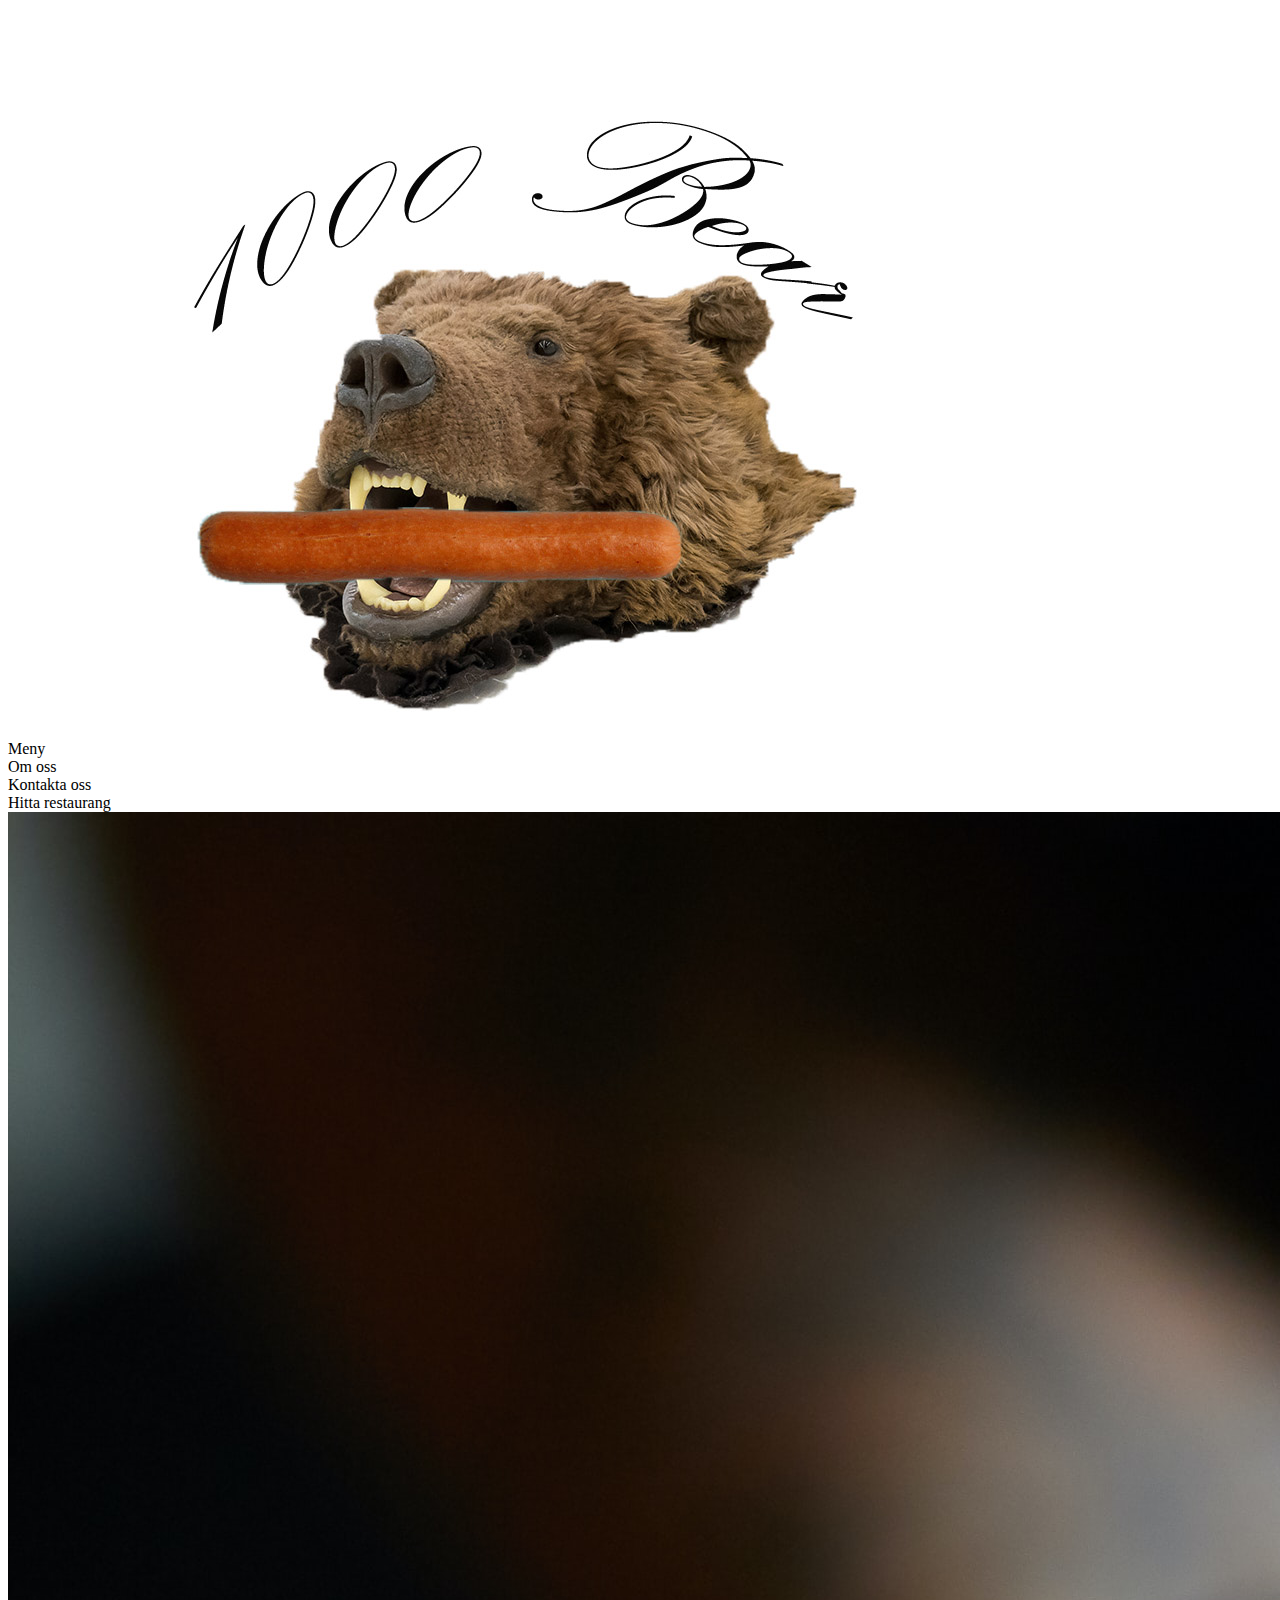
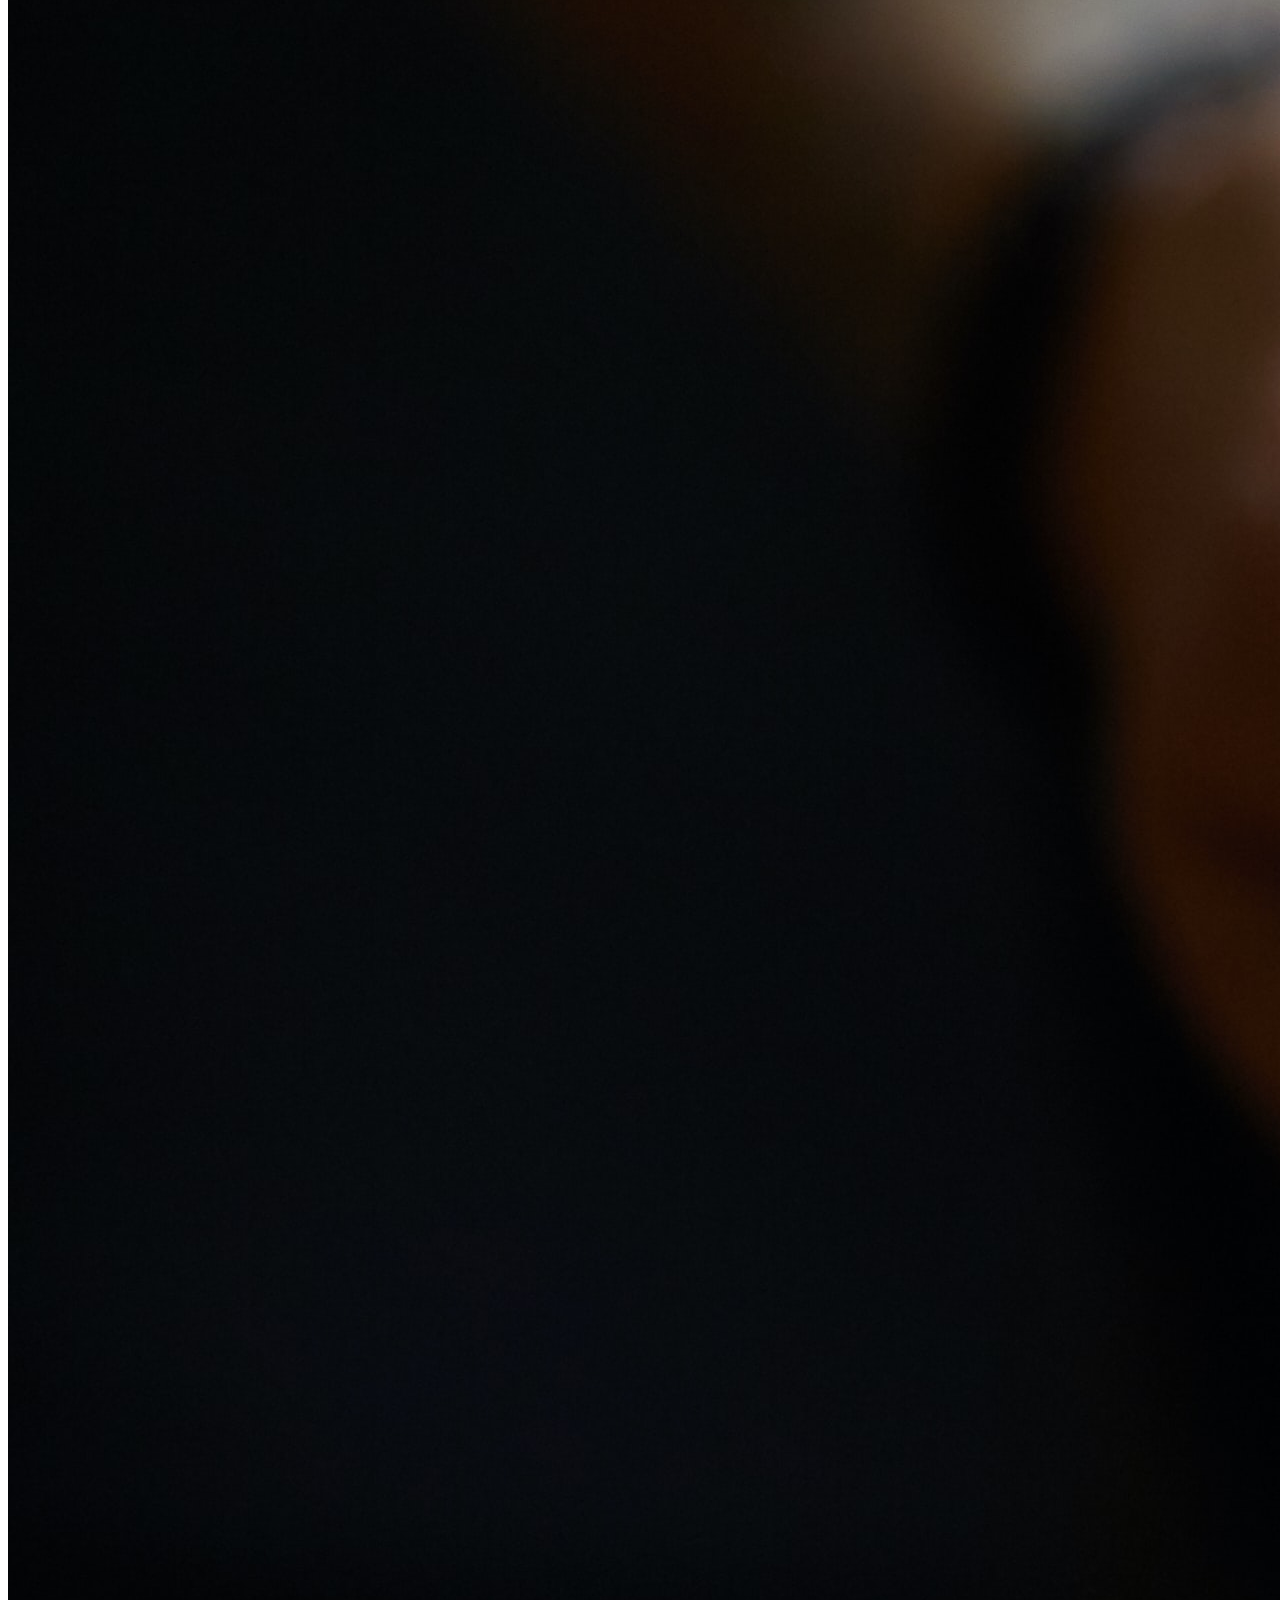
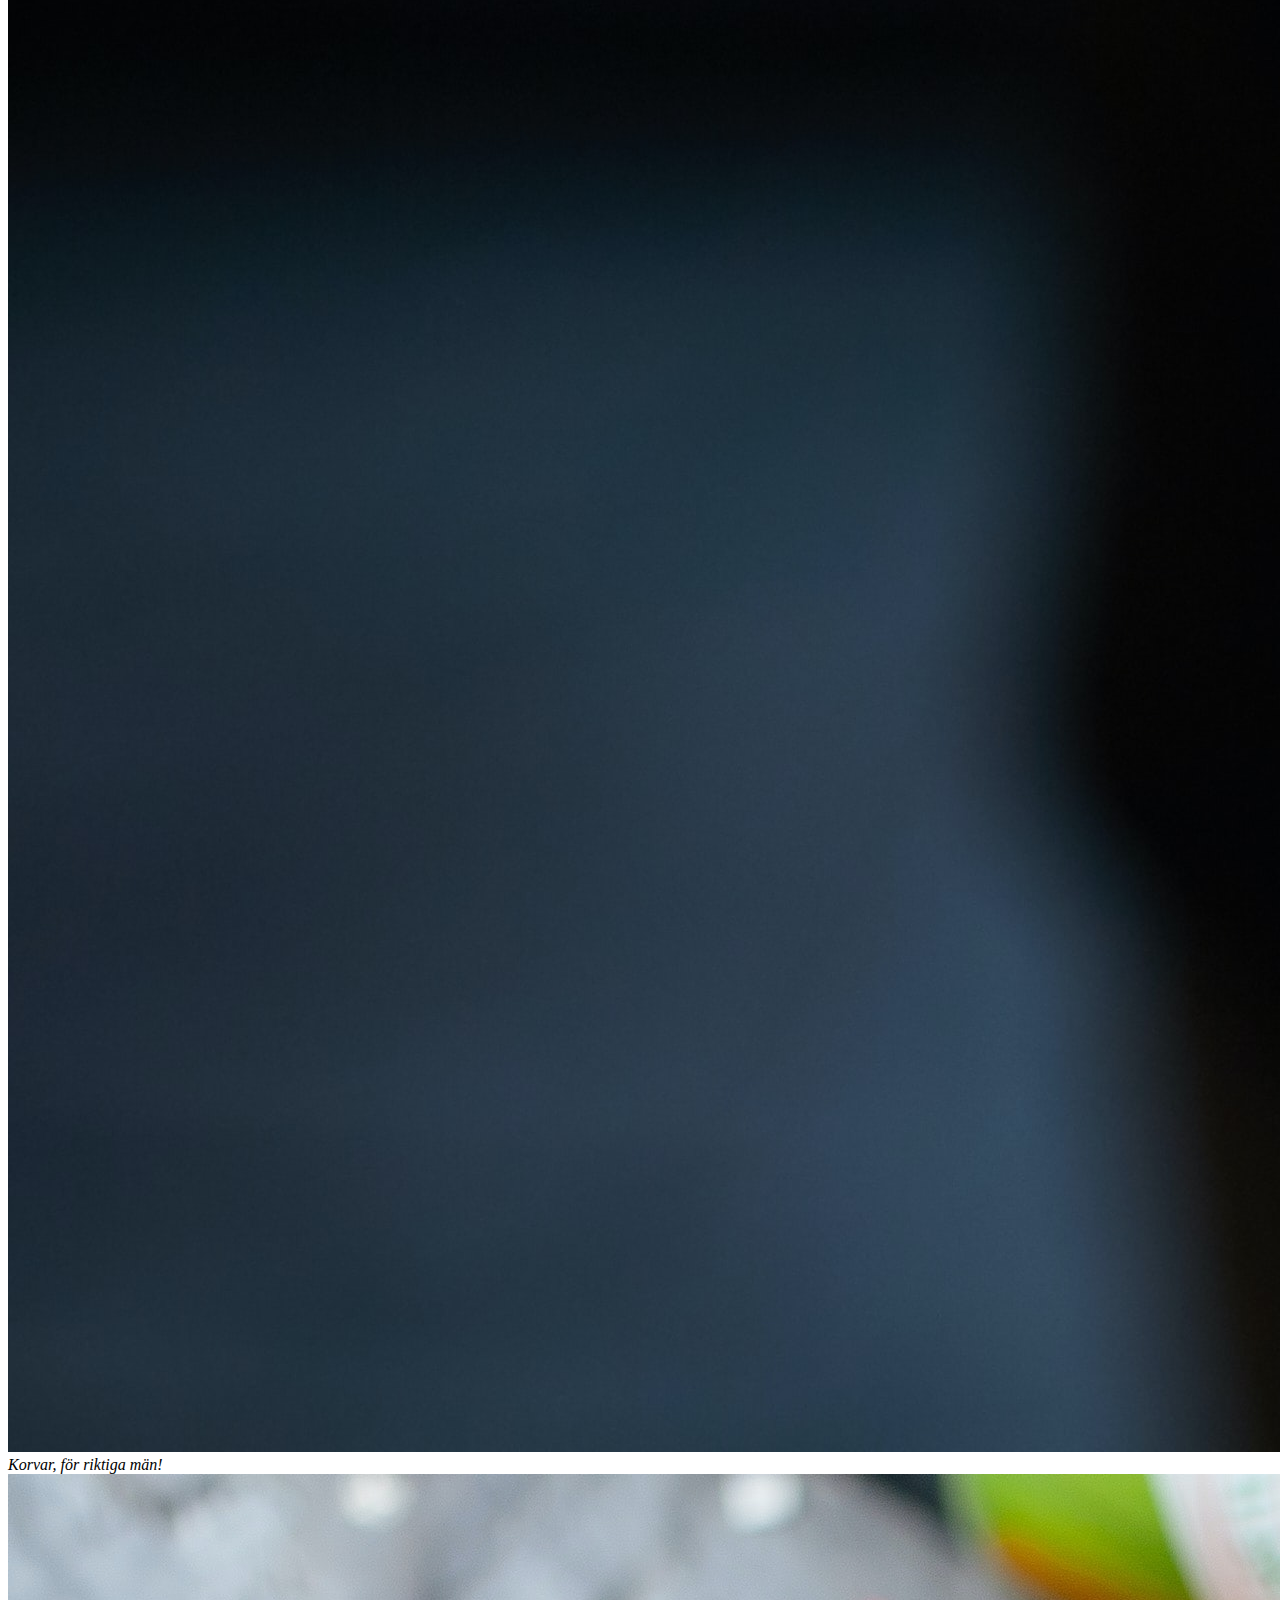
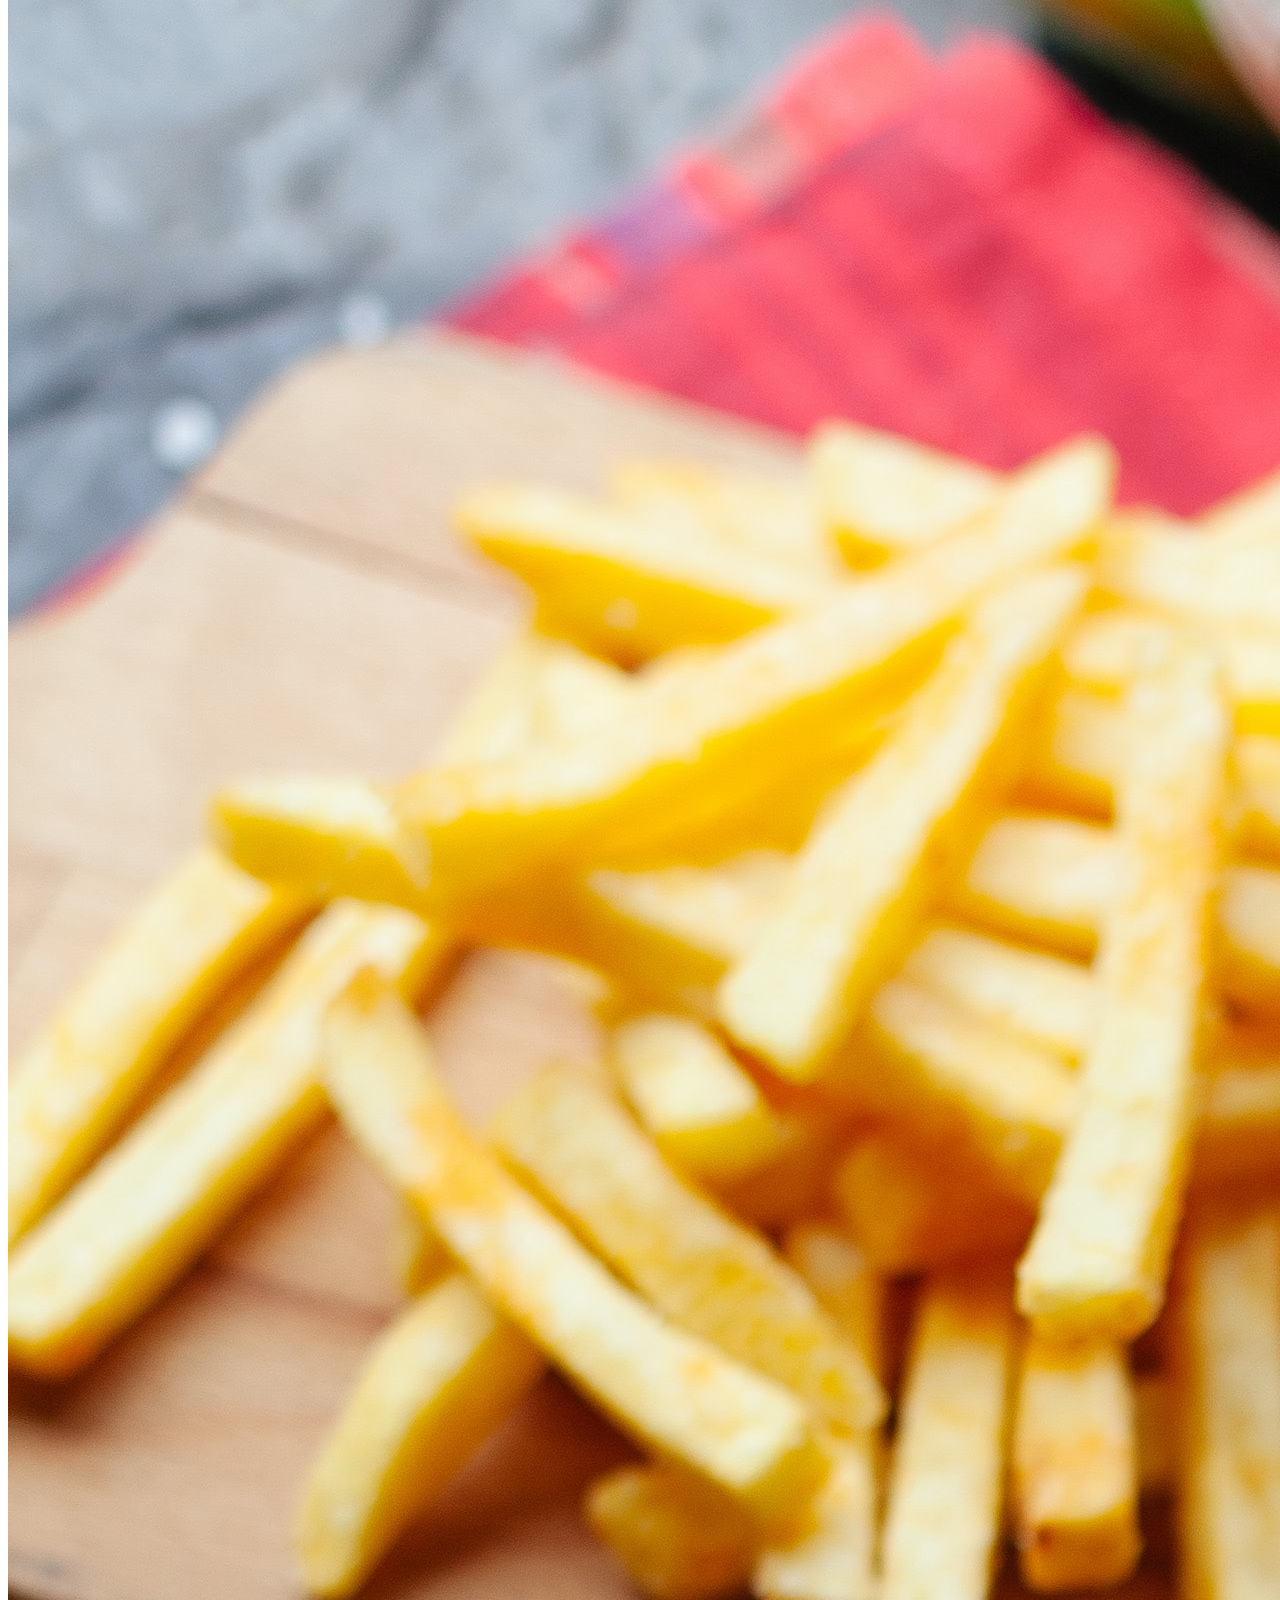
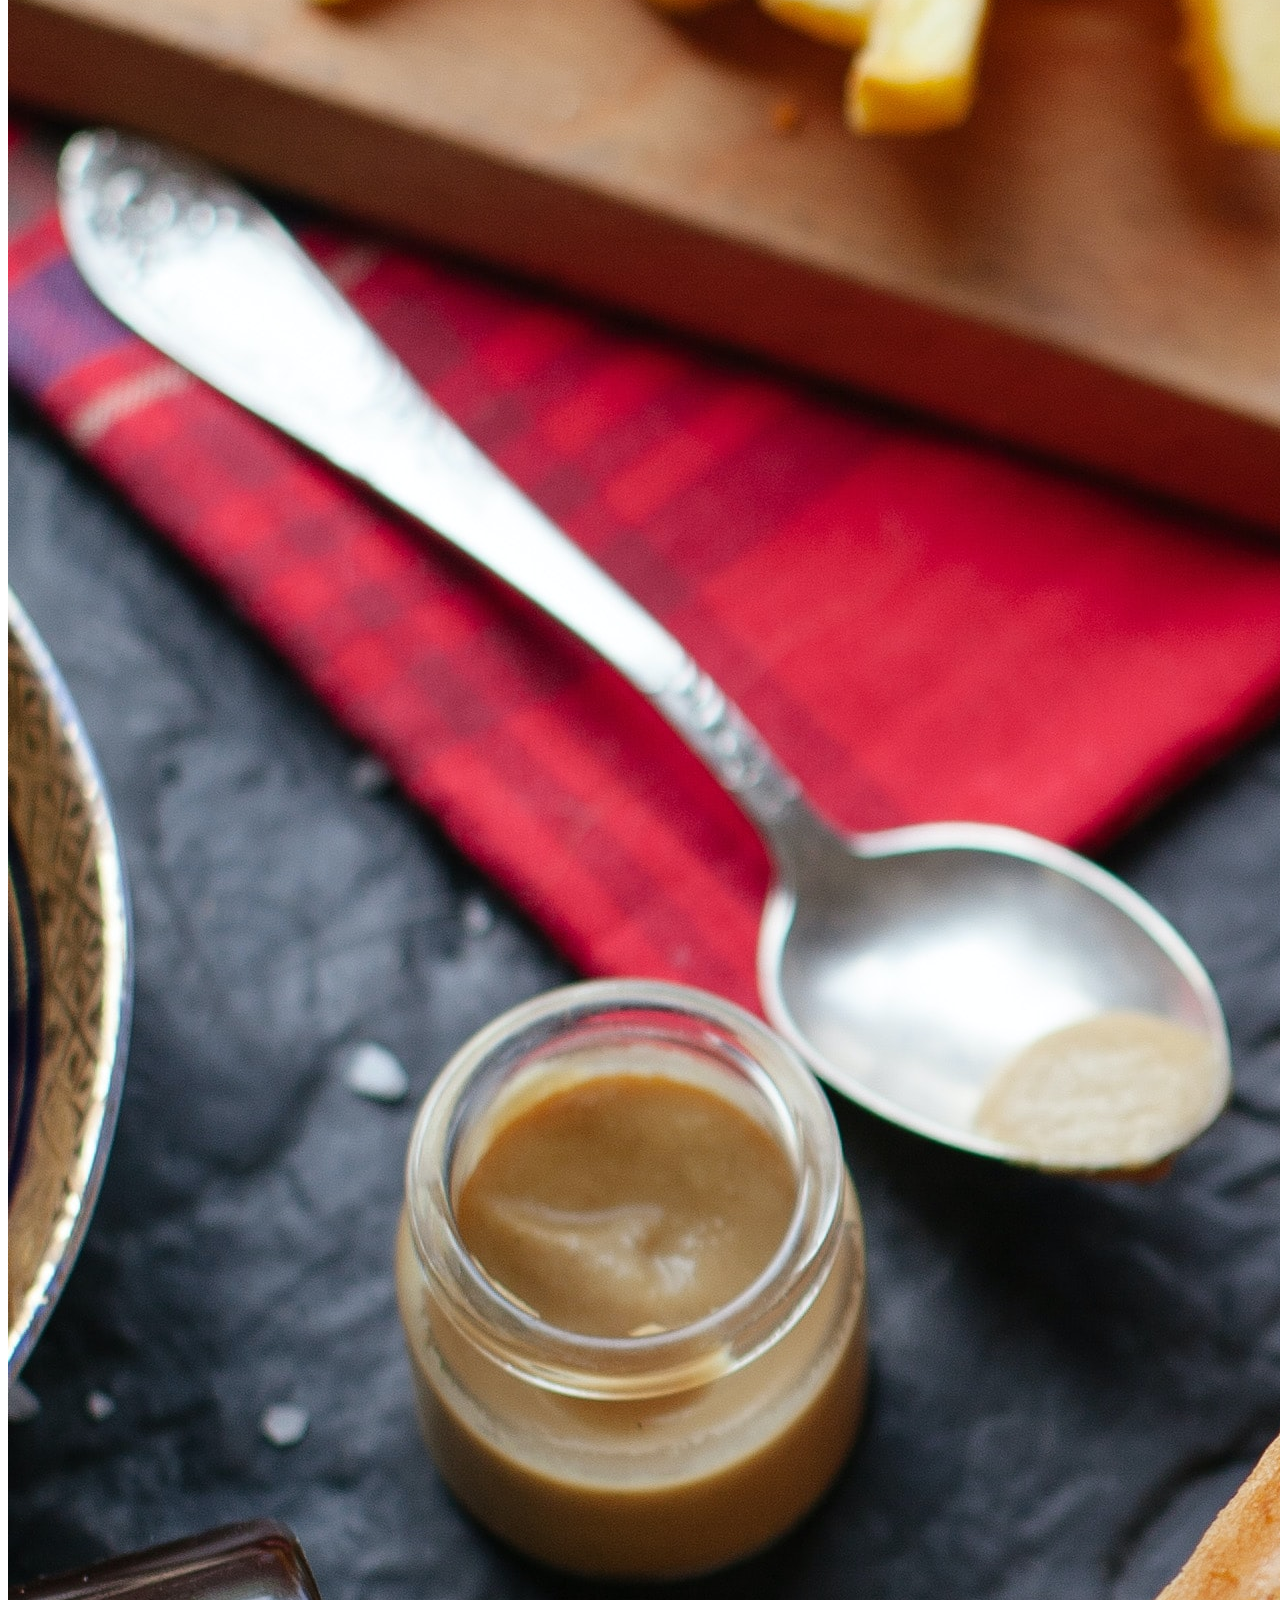
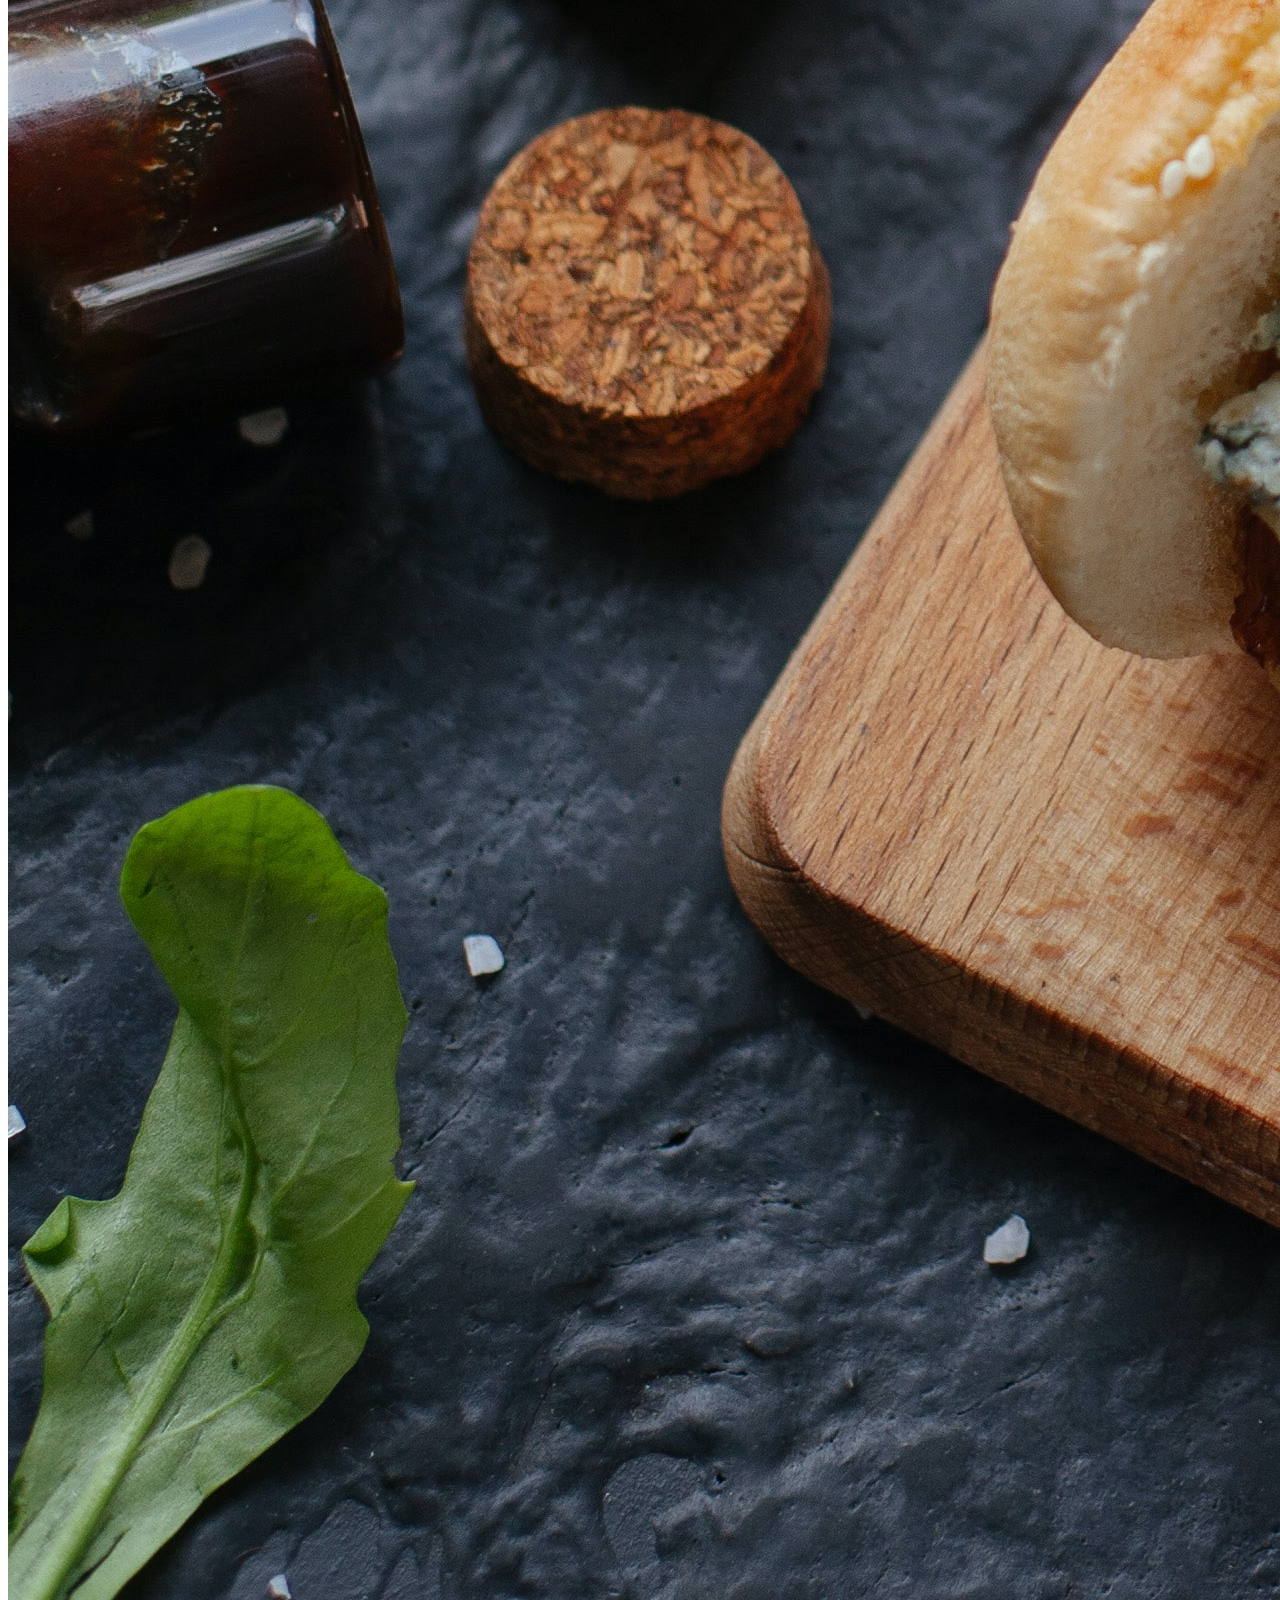
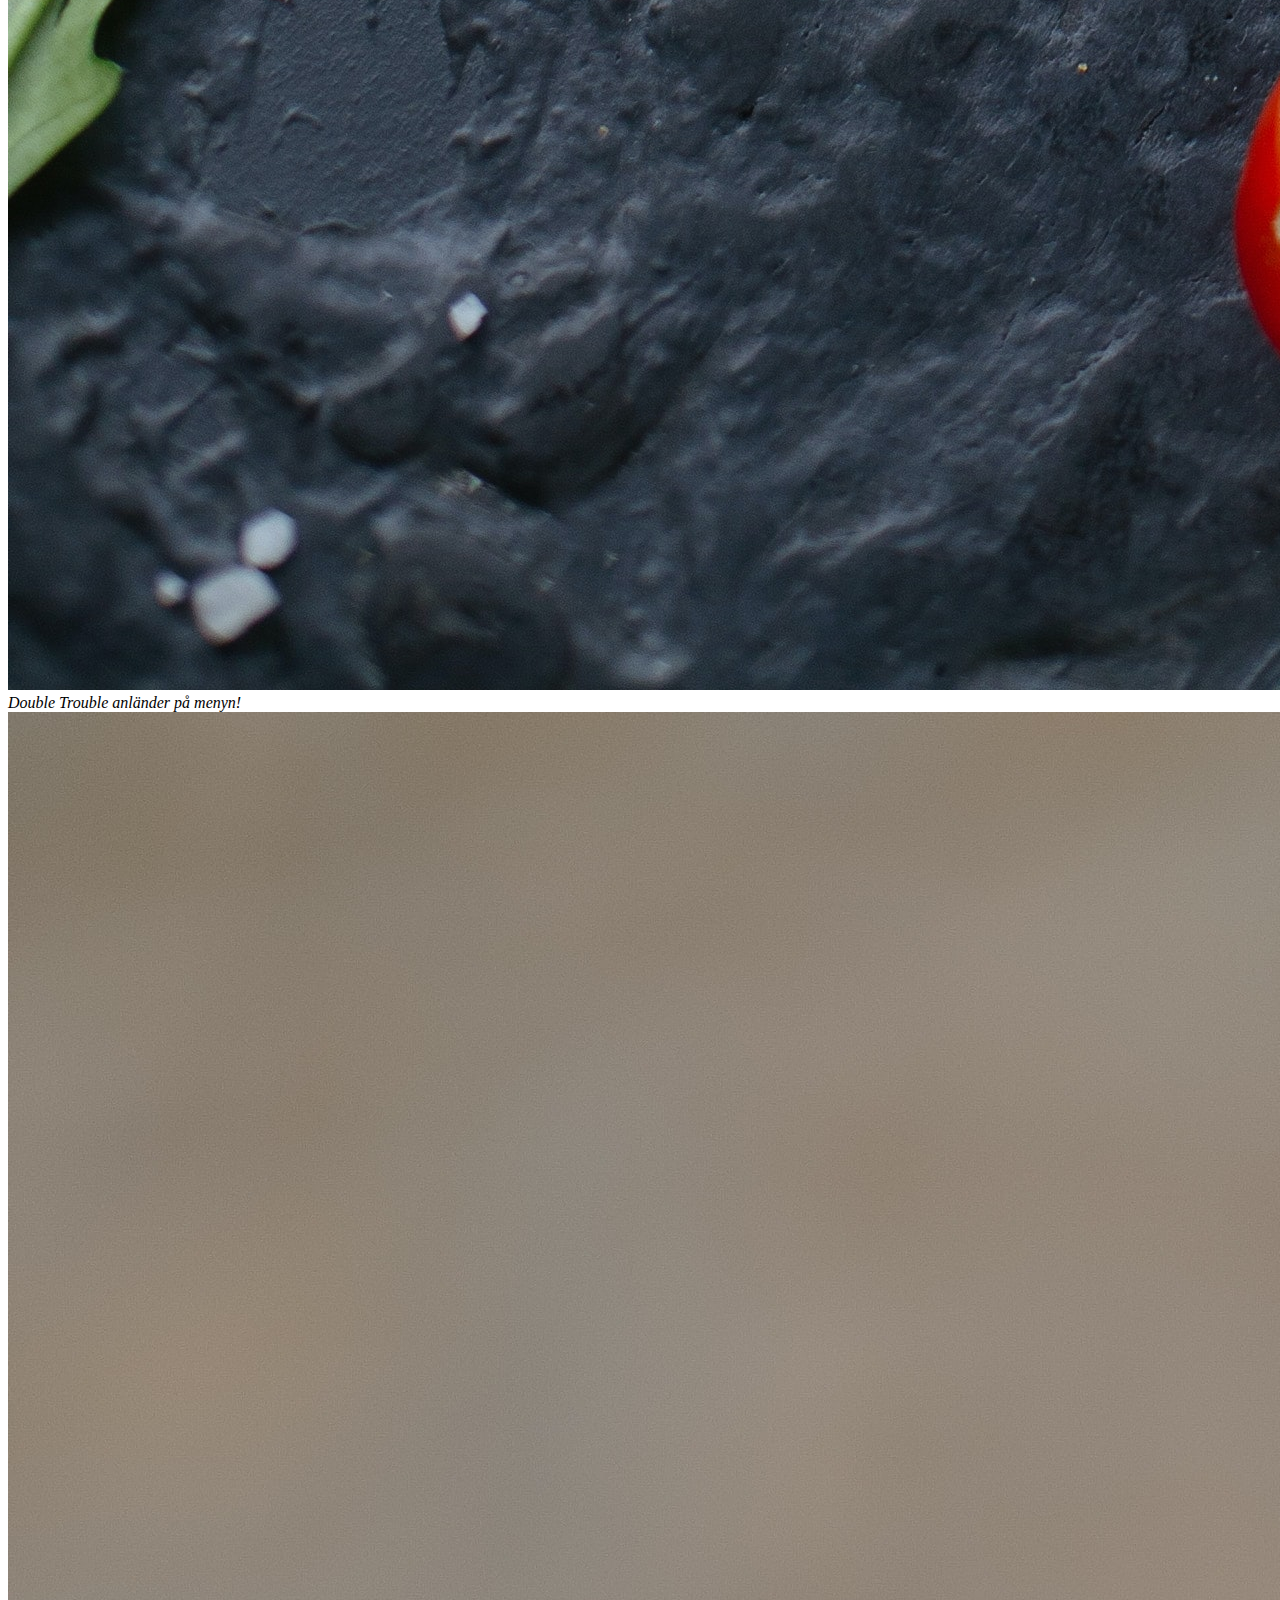
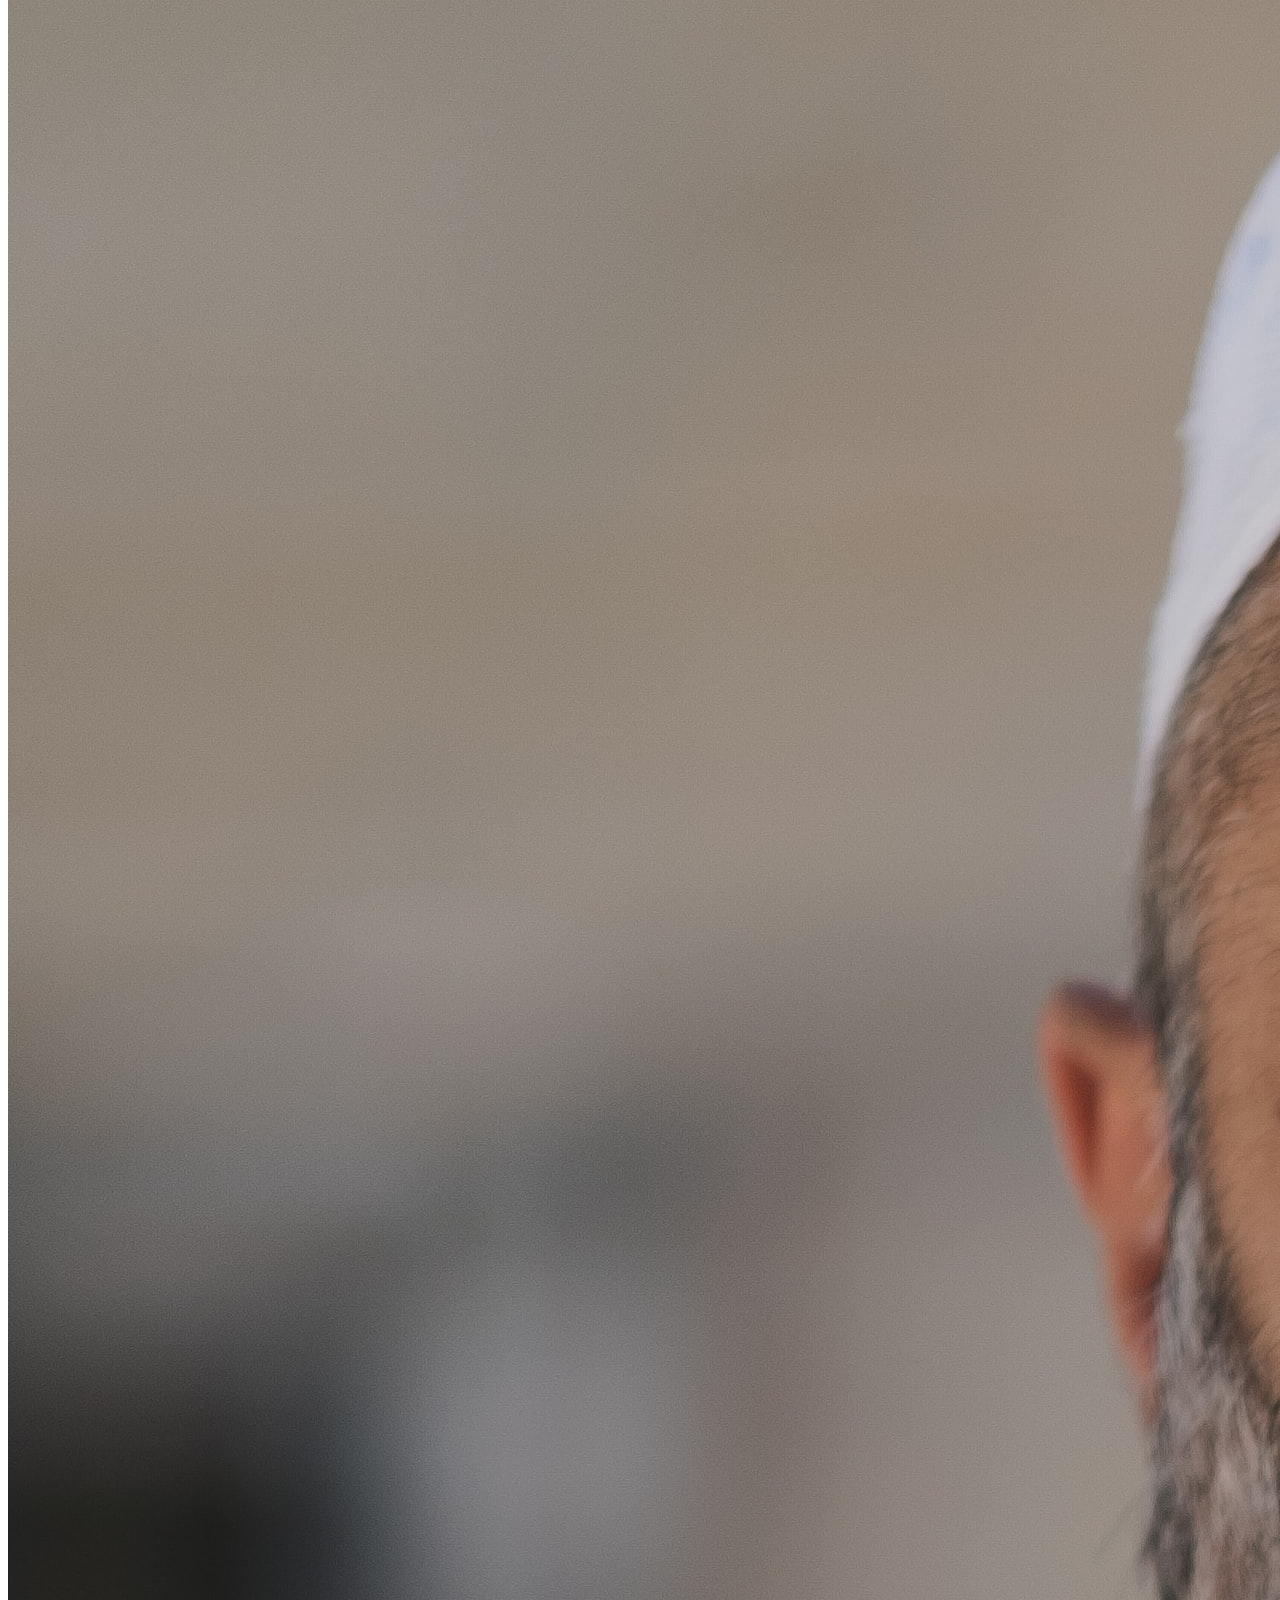
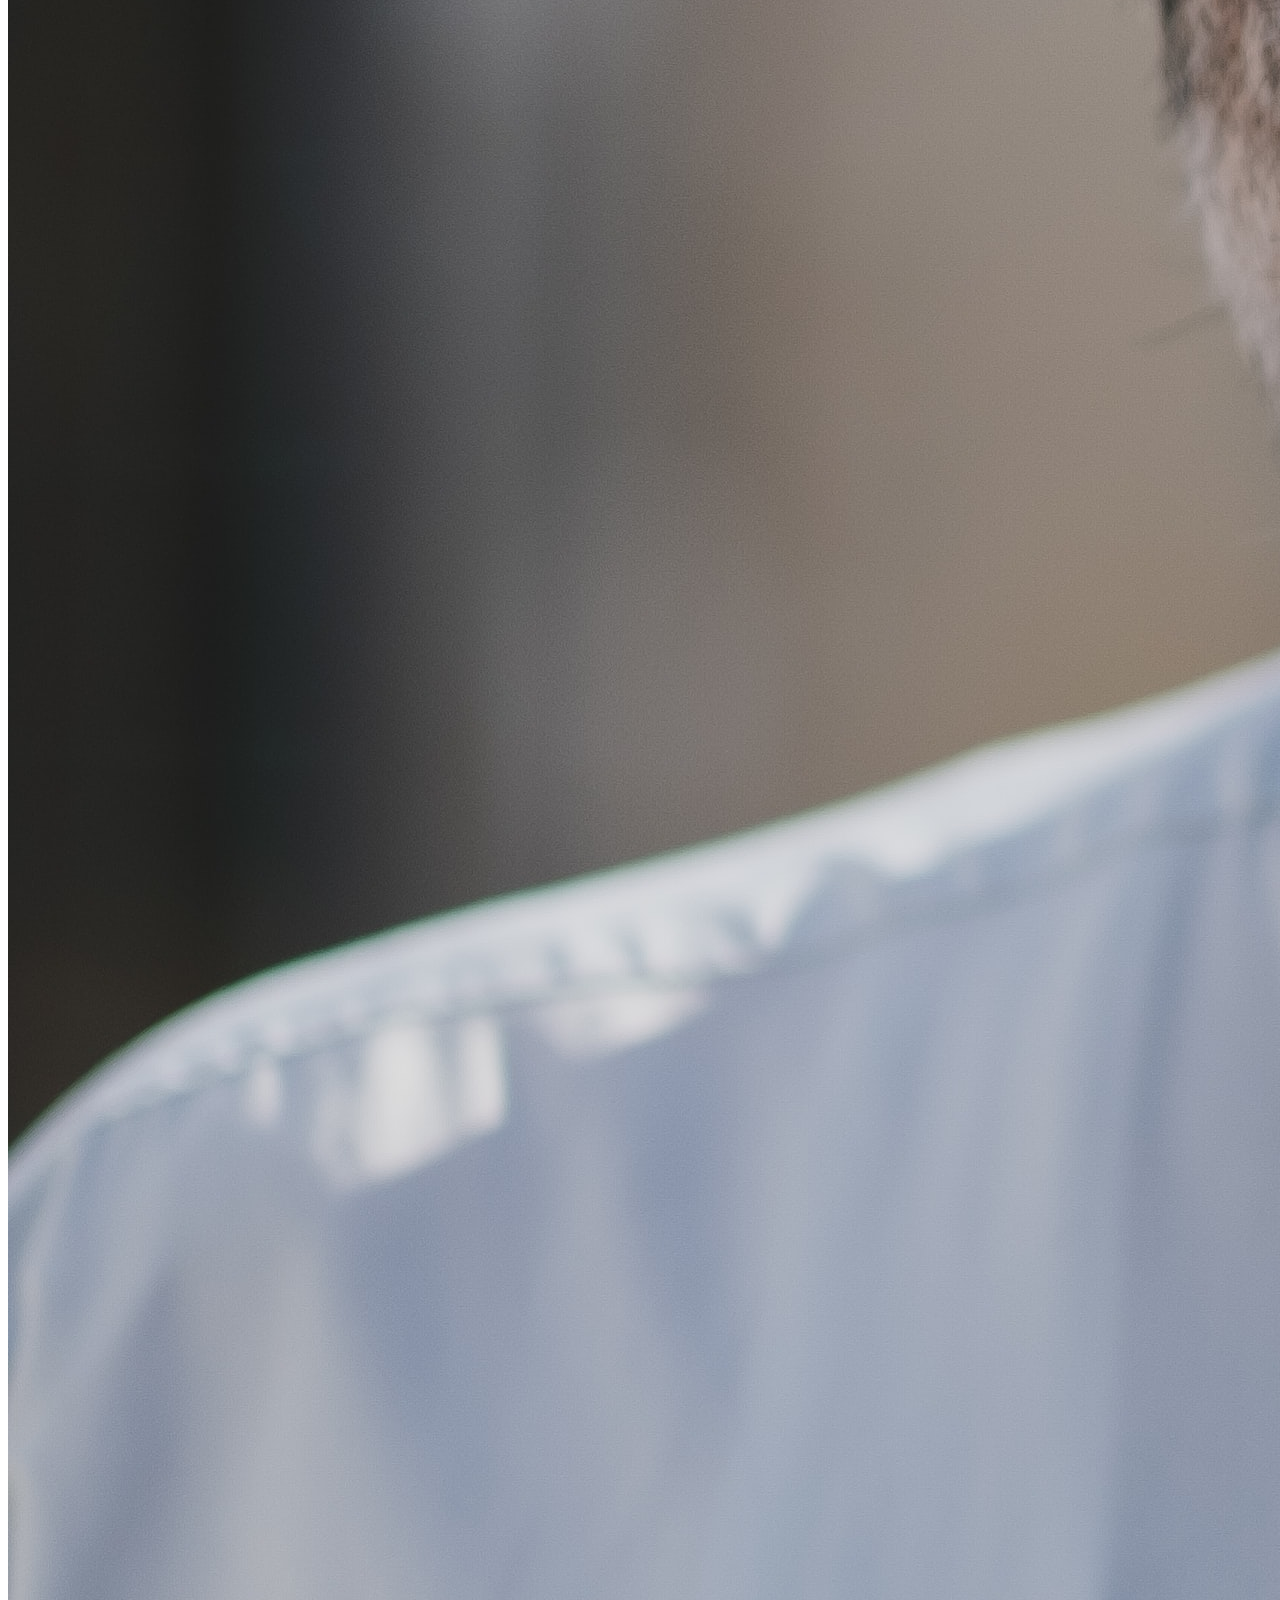
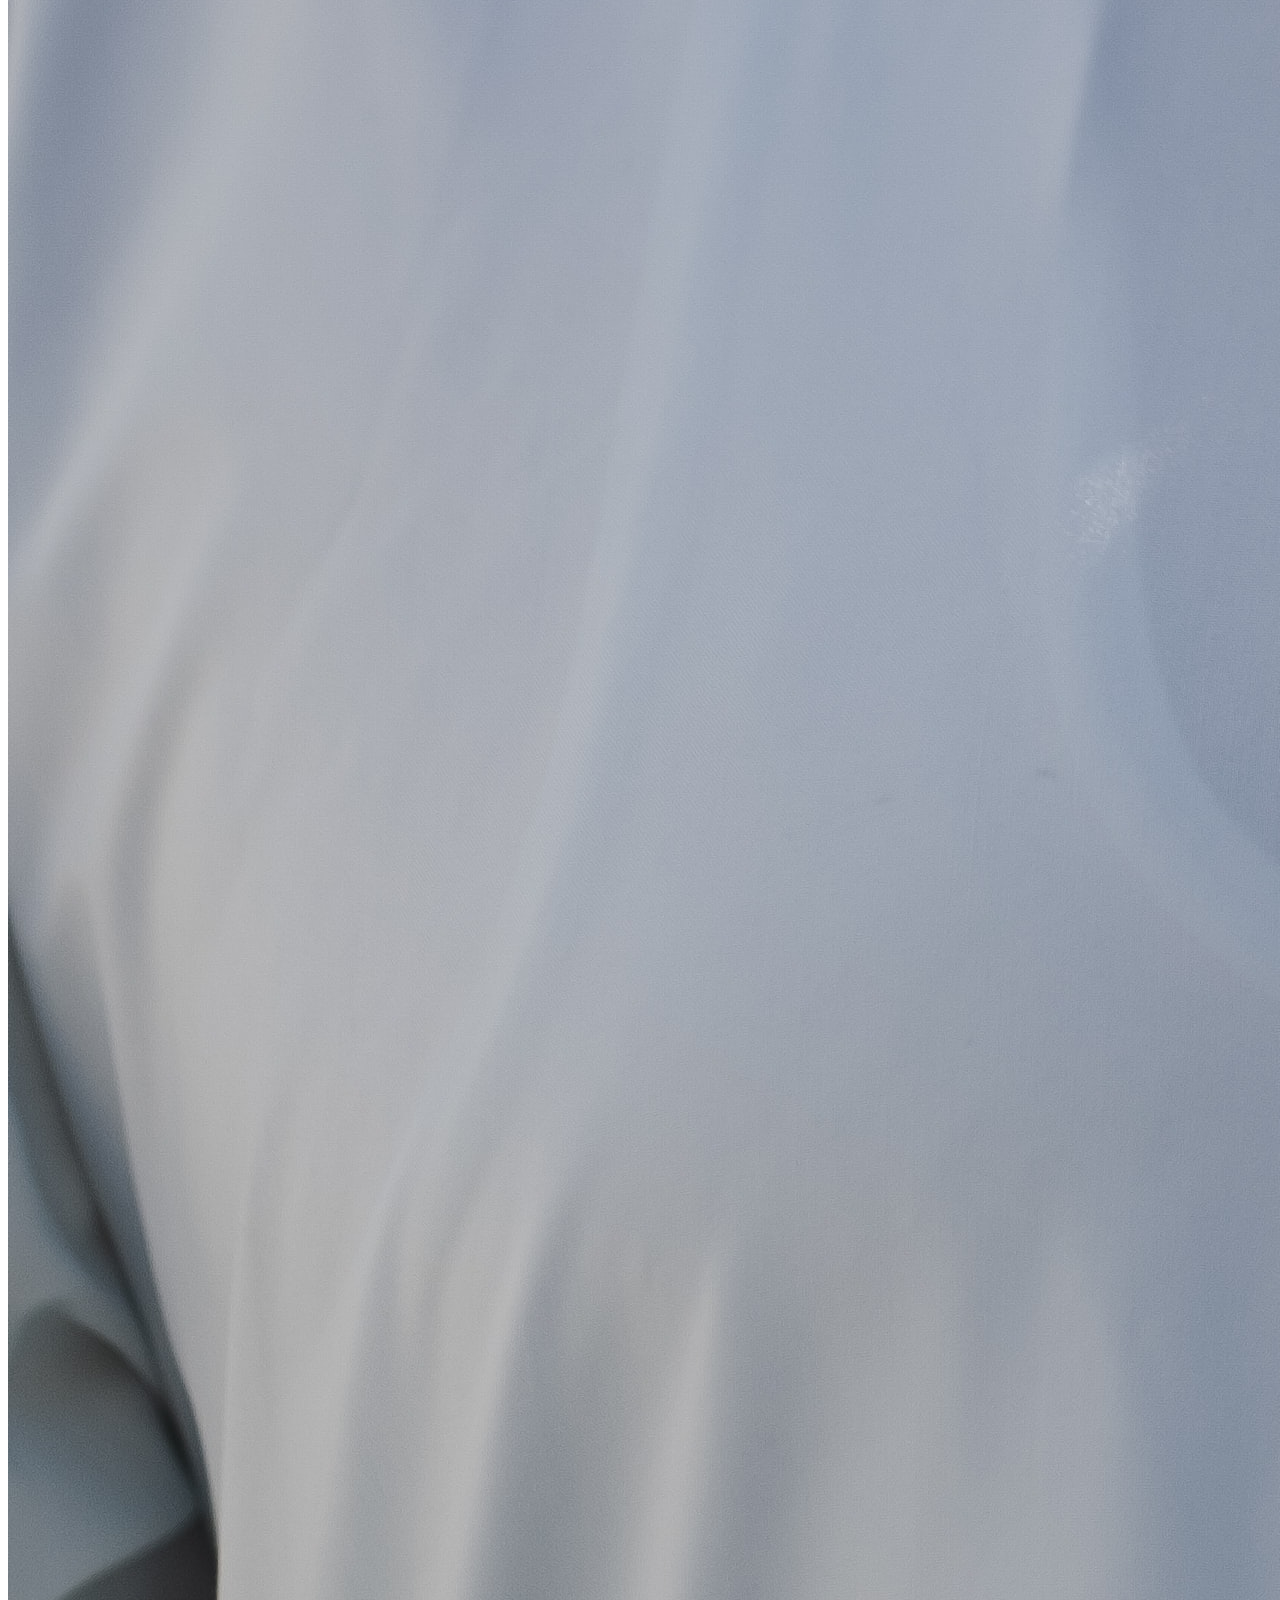
==== index.html @ 234d7f57 "Gjorde en skiss samt började lägga in bilder och text i html dokumentet. Ska börja med lite css näst" ====
<!DOCTYPE html>
<html lang="en">
<head>
    <meta charset="UTF-8">
    <meta name="viewport" content="width=device-width, initial-scale=1.0">
    <title>1000 Bear</title>
    <link rel="stylesheet" href="css/style.css">
</head>
<body>
<div class="grid_wrapper">
    <header><img src="img/1000bear.jpg" alt="1000 Bear"></header>
    <nav id="n1">Meny</nav>
    <nav id="n2">Om oss</nav>
    <nav id="n3">Kontakta oss</nav>
    <nav id="n4">Hitta restaurang</nav>
    <main><img src="img/david-todd-mccarty-expjjf7saMk-unsplash.jpg" alt="Korv"><em>Korvar, för riktiga män!</em></main>
    <article id="a1"><img src="img/victoria-shes-8pK37xtN4bo-unsplash.jpg" alt="Double Trouble"><em>Double Trouble anländer på menyn!</em></article>
    <article id="a2"><img src="img/levi-clancy-3Z3jp5aFUfI-unsplash.jpg" alt="Hassan"><em>Vi välkomnar vår nye kock Hassan!</em></article>
    <footer><img src="img/1000bear.jpg" alt="1000 Bear"></footer>

    
</div>
</body>
</html>
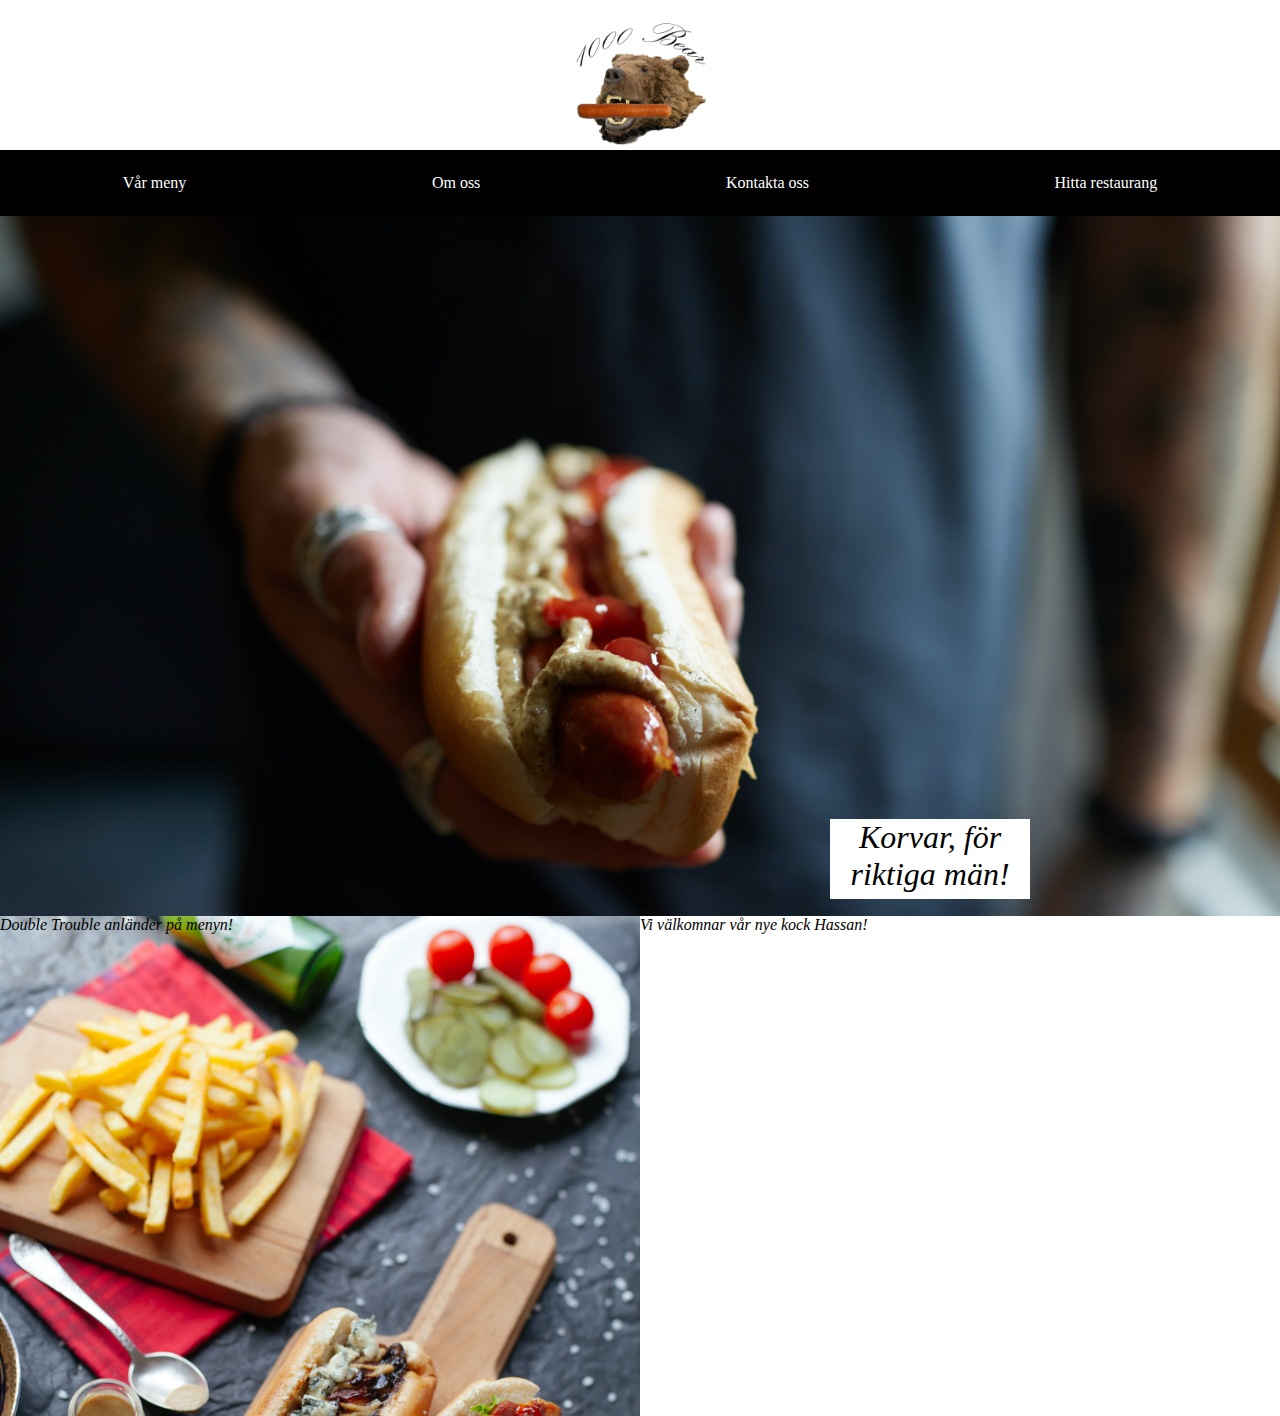
==== commit ca700a04: "Idag har jag lagt in bilder och en navigation i min hemsida" ====
--- a/index.html
+++ b/index.html
@@ -8,15 +8,28 @@
 </head>
 <body>
 <div class="grid_wrapper">
-    <header><img src="img/1000bear.jpg" alt="1000 Bear"></header>
-    <nav id="n1">Meny</nav>
-    <nav id="n2">Om oss</nav>
-    <nav id="n3">Kontakta oss</nav>
-    <nav id="n4">Hitta restaurang</nav>
-    <main><img src="img/david-todd-mccarty-expjjf7saMk-unsplash.jpg" alt="Korv"><em>Korvar, för riktiga män!</em></main>
-    <article id="a1"><img src="img/victoria-shes-8pK37xtN4bo-unsplash.jpg" alt="Double Trouble"><em>Double Trouble anländer på menyn!</em></article>
-    <article id="a2"><img src="img/levi-clancy-3Z3jp5aFUfI-unsplash.jpg" alt="Hassan"><em>Vi välkomnar vår nye kock Hassan!</em></article>
-    <footer><img src="img/1000bear.jpg" alt="1000 Bear"></footer>
+    <header><img src="img/1000bear.jpg" alt="1000 Bear" id="bear"></header>
+
+    <nav>
+        <ul>
+            <li><a href="">Vår meny</a></li>
+            <li><a href="">Om oss</a></li>
+            <li><a href="">Kontakta oss</a></li>
+            <li><a href="">Hitta restaurang</a></li>
+          </ul>
+
+
+
+
+    </nav>
+    
+    <main><em id="text1">Korvar, för riktiga män!</em></main>
+    
+    <section class="a1"><em id="a1">Double Trouble anländer på menyn!</em></section>
+    
+    <section class="a2"><em id="a2">Vi välkomnar vår nye kock Hassan!</em></section>
+    
+    <footer></footer>
 
     
 </div>
--- a/css/style.css
+++ b/css/style.css
@@ -0,0 +1,112 @@
+*{
+    padding: 0px;
+    margin: 0px;
+    box-sizing: border-box;
+}
+
+.grid_wrapper {
+    height: 100vh;
+    width: 100vw;
+    display: grid;
+    grid-template-columns: repeat(4, 1fr);
+    grid-template-rows: repeat(8, 1fr);
+    grid-template-areas: 
+    "he he he he"
+    "na na na na"
+    "ma ma ma ma"
+    "ma ma ma ma"
+    "ma ma ma ma"
+    "a1 a1 a2 a2"
+    "a1 a1 a2 a2"
+    "fo fo fo fo"
+    ;
+}
+
+header {
+    grid-area: he;
+    display: flex;
+    justify-content: center;
+}
+
+#bear {
+    grid-area: he;
+    width: 200px;
+    height: 150px;
+    justify-content: center;
+}
+
+nav {
+    grid-area: na;
+}
+
+ul {
+    
+    list-style-type: none;
+    margin: 0;
+    padding: 0;
+    overflow: hidden;
+    background-color:black;
+    display: flex;
+    justify-content: space-around;
+    width: 100%;
+    height: 100%;
+    
+    
+  }
+
+  li {
+      
+      display: inline;
+  }
+
+  li a {
+    display: block;
+    color: white;
+    text-align: center;
+    padding: 24px;
+    text-decoration: none;
+  }
+  
+  li a:hover {
+    background-color: rgb(66, 65, 65);
+  }
+
+main {
+    grid-area: ma;
+    background-image: url("../img/riktig_man.jpg");
+    height: 700px;
+    width: 100%;
+    background-size: cover;
+
+}
+
+#text1 {
+    background-color: white;
+    height: 80px;
+    width: 200px;
+    display: block;
+    position: absolute;
+    text-align: center;
+    bottom: 1px;
+    right: 250px;
+    font-size: xx-large;
+    
+
+}
+
+
+.a1 {
+    grid-area: a1;
+    background-image: url(../img/double.jpg);
+    height: 500px;
+    width: 100%;
+    background-size: cover;
+}
+
+.a2 {
+    grid-area: a2;
+}
+
+footer {
+    grid-area: fo;
+}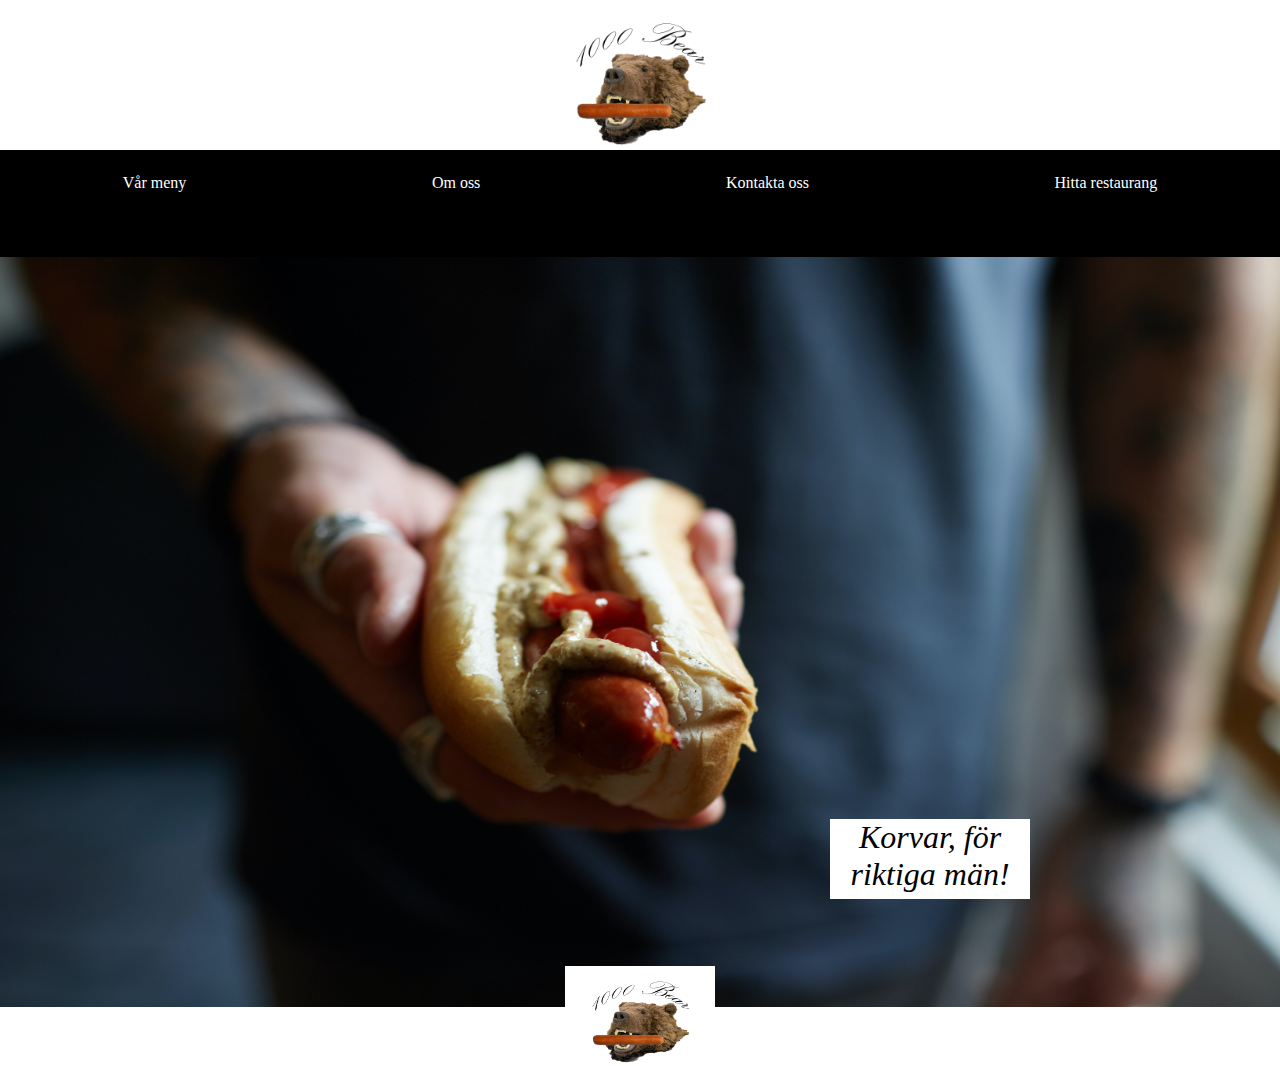
==== commit a26849b8: "Idag blev jag färdig med min sida" ====
--- a/index.html
+++ b/index.html
@@ -12,10 +12,10 @@
 
     <nav>
         <ul>
-            <li><a href="">Vår meny</a></li>
-            <li><a href="">Om oss</a></li>
-            <li><a href="">Kontakta oss</a></li>
-            <li><a href="">Hitta restaurang</a></li>
+            <li><a href="meny.html">Vår meny</a></li>
+            <li><a href="om.html">Om oss</a></li>
+            <li><a href="mailto:1000.bear@gmail.com">Kontakta oss</a></li>
+            <li><a href="https://www.google.se/maps/place/1000+Bear+Creek+Pkwy,+Keller,+TX+76248,+USA/@32.9302907,-97.2314914,17z/data=!3m1!4b1!4m5!3m4!1s0x864dd71bb87a7657:0x3c38f1cdb7b90960!8m2!3d32.9302907!4d-97.2293027" target="_blank">Hitta restaurang</a></li>
           </ul>
 
 
@@ -23,13 +23,11 @@
 
     </nav>
     
-    <main><em id="text1">Korvar, för riktiga män!</em></main>
+    <main><img id="img_man" src="img/riktig_man.jpg" alt=""><em id="text1">Korvar, för riktiga män!</em></main>
     
-    <section class="a1"><em id="a1">Double Trouble anländer på menyn!</em></section>
     
-    <section class="a2"><em id="a2">Vi välkomnar vår nye kock Hassan!</em></section>
     
-    <footer></footer>
+    <footer><a  href="index.html"><img id="img_bear" src="img/1000bear.jpg" alt=""></a></footer>
 
     
 </div>
--- a/css/style.css
+++ b/css/style.css
@@ -16,8 +16,8 @@
     "ma ma ma ma"
     "ma ma ma ma"
     "ma ma ma ma"
-    "a1 a1 a2 a2"
-    "a1 a1 a2 a2"
+    "ma ma ma ma"
+    "ma ma ma ma"
     "fo fo fo fo"
     ;
 }
@@ -73,11 +73,12 @@
 
 main {
     grid-area: ma;
-    background-image: url("../img/riktig_man.jpg");
-    height: 700px;
+
+}
+
+#img_man {
     width: 100%;
-    background-size: cover;
-
+    height: 750px;
 }
 
 #text1 {
@@ -91,22 +92,83 @@
     right: 250px;
     font-size: xx-large;
     
-
-}
-
-
-.a1 {
-    grid-area: a1;
-    background-image: url(../img/double.jpg);
-    height: 500px;
-    width: 100%;
-    background-size: cover;
-}
-
-.a2 {
-    grid-area: a2;
 }
 
 footer {
     grid-area: fo;
+    display: flex;
+    justify-content: center;
+}
+
+a {
+    grid-area: fo;
+    display: flex;
+    justify-content: center;
+}
+
+#img_bear {
+    
+    justify-content: center;
+    position: absolute;
+    top: 966px;
+    width: 150px;
+    height: 100px;
+}
+
+#img_double {
+    width: 50%;
+    height: 373px;
+}
+
+#text2 {
+    background-color: white;
+    height: 250px;
+    width: 45%;
+    display: block;
+    position: absolute;
+    text-align: center;
+    right: 0px;
+    top: 400px;
+    font-size: x-large;
+}
+
+#text_double {
+    background-color: white;
+    height: 100px;
+    width: 45%;
+    display: block;
+    position: absolute;
+    text-align: center;
+    right: 0px;
+    top: 300px;
+    font-size: xx-large;
+}
+
+#img_dog {
+    width: 50%;
+    height: 373px;
+}
+
+#text_dog {
+    background-color: white;
+    height: 100px;
+    width: 45%;
+    display: block;
+    position: absolute;
+    text-align: center;
+    right: 0px;
+    top: 672px;
+    font-size: xx-large;
+}
+
+#text3 {
+    background-color: white;
+    height: 250px;
+    width: 45%;
+    display: block;
+    position: absolute;
+    text-align: center;
+    right: 0px;
+    top: 772px;
+    font-size: x-large;
 }